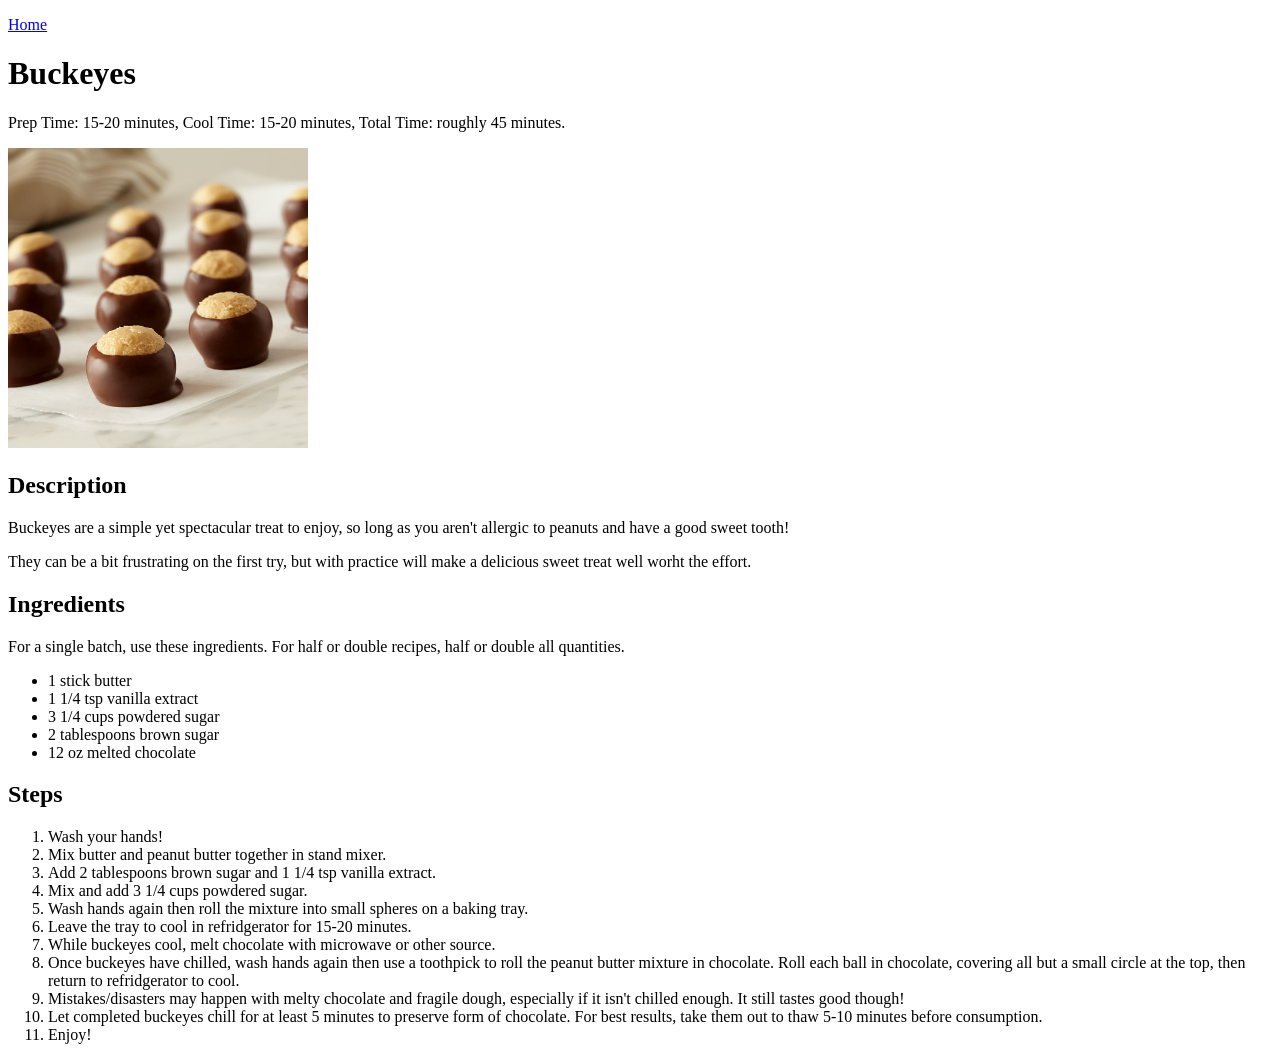
==== recipes/buckeyes.html @ fc91c94f "Actually finish first draft of odin-recipes See previous commit message (that one was an accident fr" ====
<!DOCTYPE html>
<html lang="en">
<head>
    <meta charset="UTF-8">
    <meta name="viewport" content="width=device-width, initial-scale=1.0">
    <title>Odin Recipes - Buckeyes</title>
</head>
<body>
    <p><a href="../index.html">Home</a></p>
    <h1>Buckeyes</h1>
        <p>Prep Time: 15-20 minutes, Cool Time: 15-20 minutes, Total Time: roughly 45 minutes.</p>
        <img src="../recipe-images/buckeyes-image.jpg" alt="Image of delectable chocolate peanut butter buckeyes." height="300">
        <h2>Description</h2>
            <p>Buckeyes are a simple yet spectacular treat to enjoy, so long as you aren't allergic to peanuts and have a good sweet tooth!</p>
            <p>They can be a bit frustrating on the first try, but with practice will make a delicious sweet treat well worht the effort.</p>
        <h2>Ingredients</h2>
            <p>For a single batch, use these ingredients. For half or double recipes, half or double all quantities.</p>
            <ul>
                <li>1 stick butter</li>
                <li>1 1/4 tsp vanilla extract</li>
                <li>3 1/4 cups powdered sugar</li>
                <li>2 tablespoons brown sugar</li>
                <li>12 oz melted chocolate</li>
            </ul>
        <h2>Steps</h2>
            <ol>
                <li>Wash your hands!</li>
                <li>Mix butter and peanut butter together in stand mixer.</li>
                <li>Add 2 tablespoons brown sugar and 1 1/4 tsp vanilla extract.</li>
                <li>Mix and add 3 1/4 cups powdered sugar.</li>
                <li>Wash hands again then roll the mixture into small spheres on a baking tray.</li>
                <li>Leave the tray to cool in refridgerator for 15-20 minutes.</li>
                <li>While buckeyes cool, melt chocolate with microwave or other source.</li>
                <li>Once buckeyes have chilled, wash hands again then use a toothpick to roll the peanut butter mixture in chocolate. Roll each ball in chocolate, covering all but a small circle at the top, then return to refridgerator to cool.</li>
                <li>Mistakes/disasters may happen with melty chocolate and fragile dough, especially if it isn't chilled enough. It still tastes good though!</li>
                <li>Let completed buckeyes chill for at least 5 minutes to preserve form of chocolate. For best results, take them out to thaw 5-10 minutes before consumption.</li>
                <li>Enjoy!</li>
            </ol>
</body>
</html>
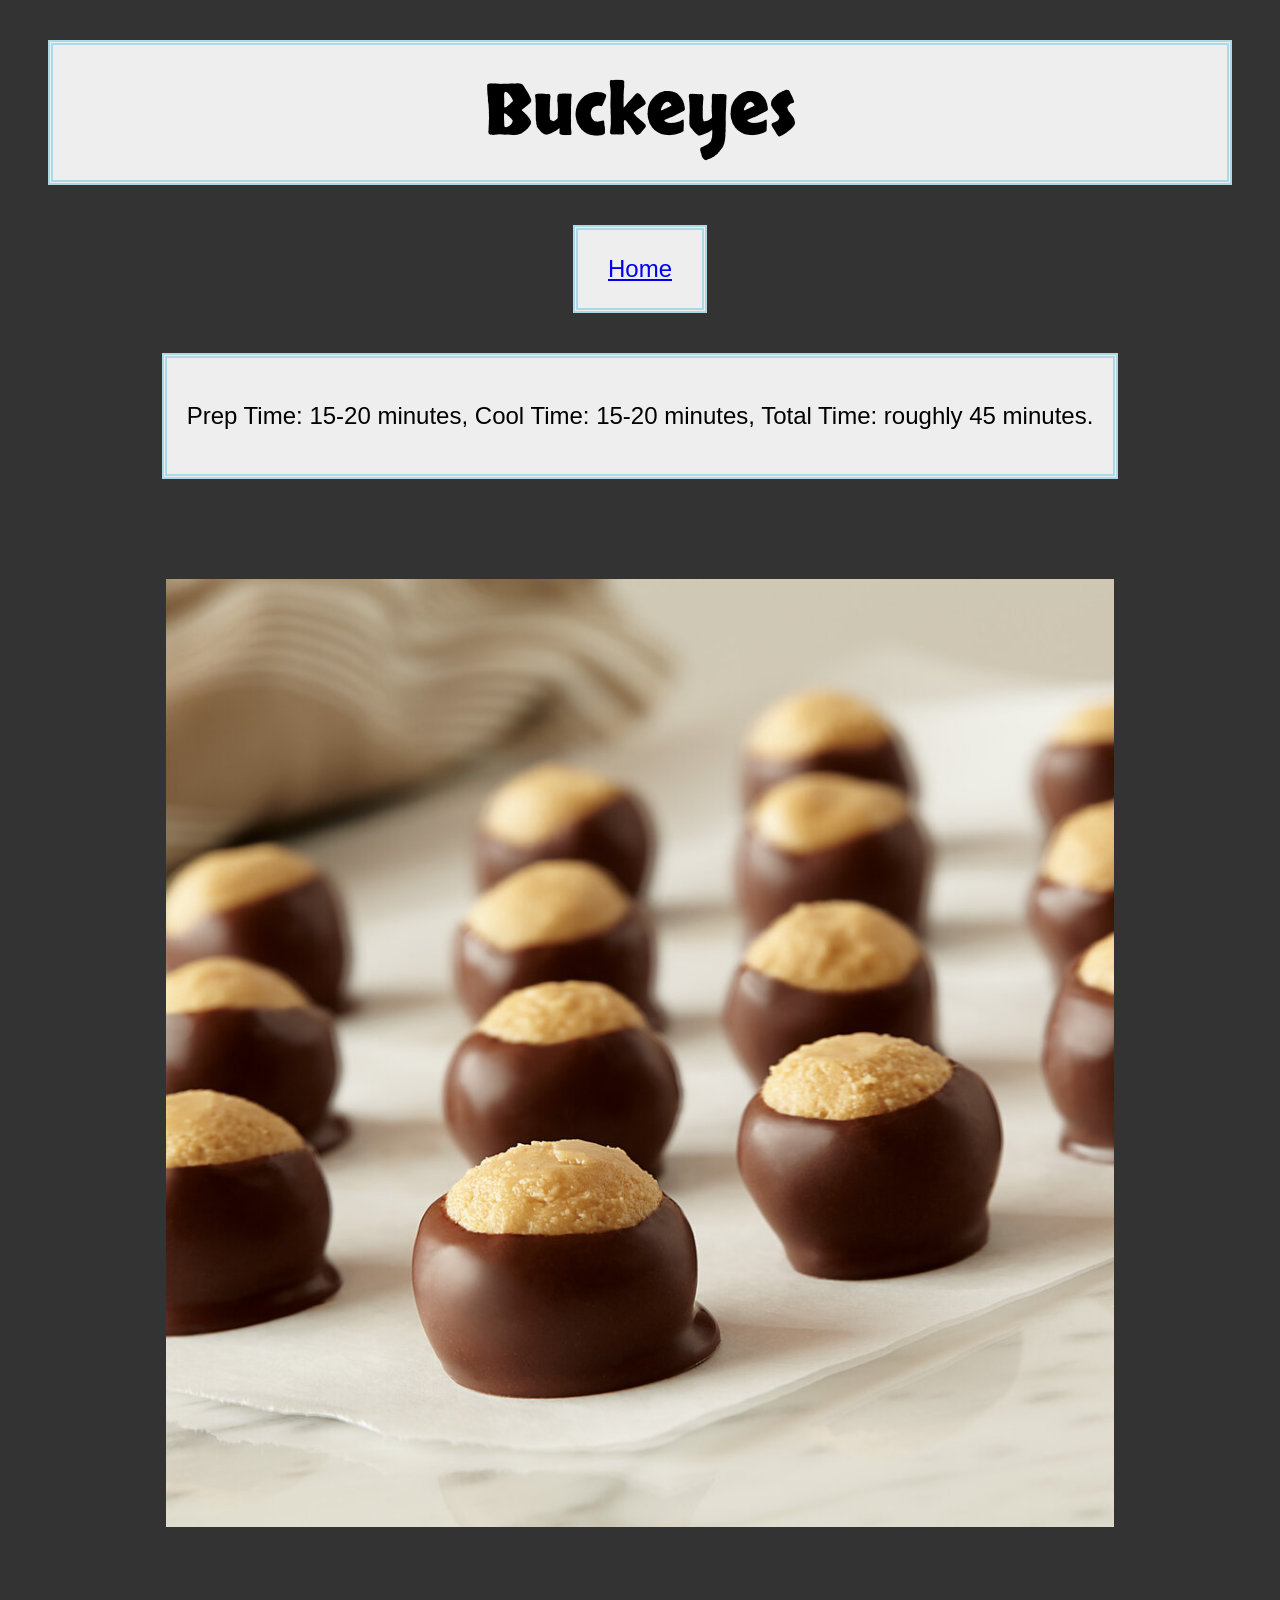
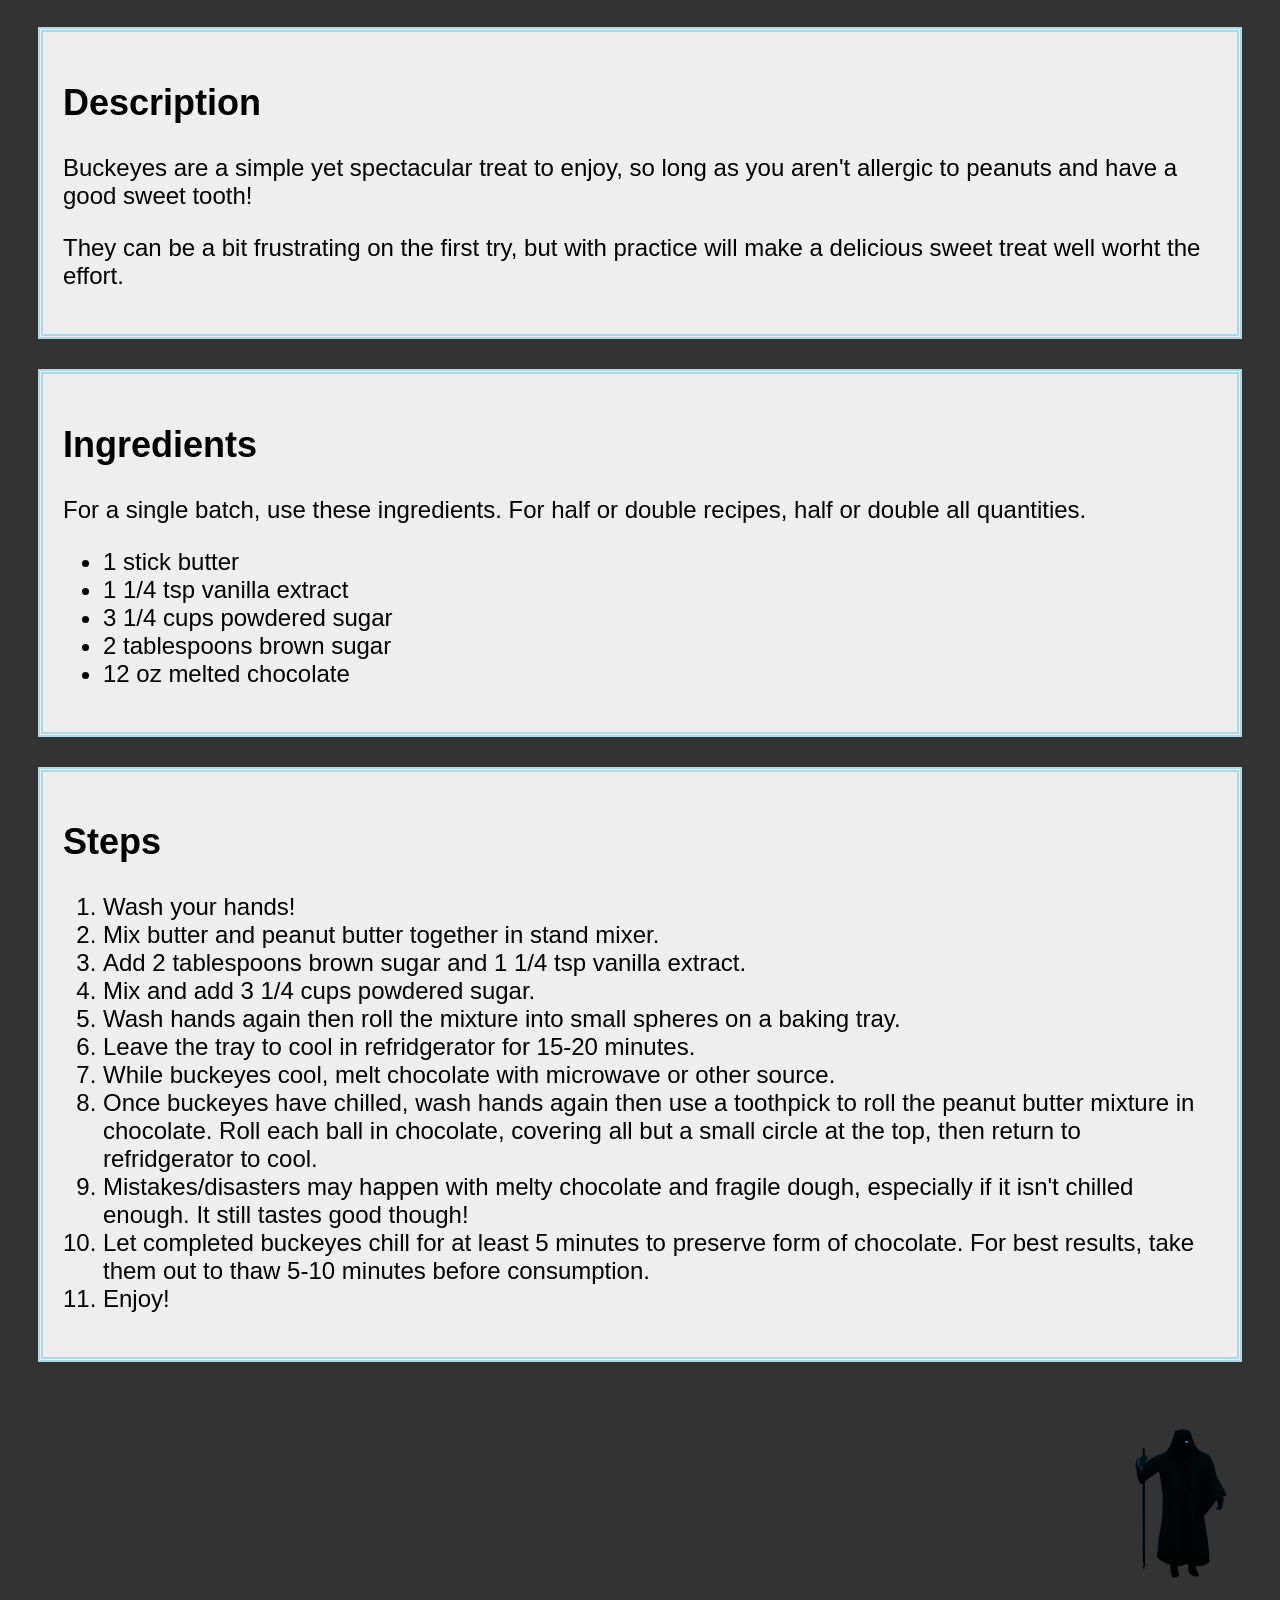
==== commit 9552ea95: "Finished first draft of odin-recipes css version Which basically meant applying basic css to the rec" ====
--- a/recipes/buckeyes.html
+++ b/recipes/buckeyes.html
@@ -4,16 +4,24 @@
     <meta charset="UTF-8">
     <meta name="viewport" content="width=device-width, initial-scale=1.0">
     <title>Odin Recipes - Buckeyes</title>
+    <link href="../style.css" rel="stylesheet">
 </head>
 <body>
-    <p><a href="../index.html">Home</a></p>
-    <h1>Buckeyes</h1>
+    <h1 class="title" id="recipe-title">Buckeyes</h1>
+    <div class="home-link">
+        <p><a href="../index.html">Home</a></p>
+    </div>
+    <div class="recipe-intro">
         <p>Prep Time: 15-20 minutes, Cool Time: 15-20 minutes, Total Time: roughly 45 minutes.</p>
-        <img src="../recipe-images/buckeyes-image.jpg" alt="Image of delectable chocolate peanut butter buckeyes." height="300">
+    </div>
+        <img class="recipe-pic" src="../recipe-images/buckeyes-image.jpg" alt="Image of delectable chocolate peanut butter buckeyes." height="300">
+    <div>
         <h2>Description</h2>
             <p>Buckeyes are a simple yet spectacular treat to enjoy, so long as you aren't allergic to peanuts and have a good sweet tooth!</p>
             <p>They can be a bit frustrating on the first try, but with practice will make a delicious sweet treat well worht the effort.</p>
-        <h2>Ingredients</h2>
+    </div>
+    <div>
+            <h2>Ingredients</h2>
             <p>For a single batch, use these ingredients. For half or double recipes, half or double all quantities.</p>
             <ul>
                 <li>1 stick butter</li>
@@ -22,6 +30,8 @@
                 <li>2 tablespoons brown sugar</li>
                 <li>12 oz melted chocolate</li>
             </ul>
+    </div>
+    <div>
         <h2>Steps</h2>
             <ol>
                 <li>Wash your hands!</li>
@@ -36,5 +46,7 @@
                 <li>Let completed buckeyes chill for at least 5 minutes to preserve form of chocolate. For best results, take them out to thaw 5-10 minutes before consumption.</li>
                 <li>Enjoy!</li>
             </ol>
+    </div>
+        <a href="../index.html"><img id="odin-corner" src="../recipe-images/other-images/valheim-odin.webp" alt="Image of Odin from Valehim in the corner." height="200"></a>
 </body>
 </html>
--- a/style.css
+++ b/style.css
@@ -0,0 +1,92 @@
+@import url('https://fonts.googleapis.com/css2?family=Google+Sans+Code:ital,wght,MONO@0,300..800,1;1,300..800,1&family=Skranji:wght@400;700&display=swap');
+
+
+body#home-page {
+  background: black;
+  font-family: 'Skranji', 'Copperplate', Verdana, Geneva, Tahoma, sans-serif;
+  color: white;
+}
+
+body {
+    background: #333333;
+    font-family: 'Copperplate', Verdana, Geneva, Tahoma, sans-serif;
+    font-size: x-large;
+}
+
+div {
+    background: #eee;
+    padding: 20px;
+    border: 5px double lightblue;
+    margin: 30px;
+    
+}
+
+.intro {
+    text-align: center;
+    font-size: xx-large;
+    margin: 100px;
+}
+
+.title {
+  padding: 20px;
+  border: 5px double lightblue;
+  margin: 40px;
+  font-size: 70px;
+  text-align: center;
+}
+
+.title#recipe-title {
+    background-color: #eee;
+    font-family: 'Skranji', 'sans-serif';
+}
+
+.recipes-list {
+    font-size: x-large;
+    margin: auto;
+    margin-top: 100px;
+    width: 75%;
+}
+
+.recipe-intro {
+    text-align: center;
+    max-width: fit-content;
+    margin: auto;
+    margin-top: 40px;
+}
+
+.recipe-item {
+    margin: 50px;
+}
+
+.recipe-pic {
+    display: block;
+    margin: auto;
+    width: 75%;
+    height: auto;
+    margin-top: 100px;
+    margin-bottom: 100px;
+}
+
+.home-link {
+  display: block;
+  font-size: x-large;
+  margin: 0px auto;
+  max-width: fit-content;
+  padding: 1px;
+  padding-left: 30px;
+  padding-right: 30px;
+}
+
+#odin-main {
+    display: block;
+    margin: auto;
+    border: 5px double lightblue;
+    width: 75%;
+    height: auto;
+}
+
+#odin-corner {
+    display: block;
+    float: right;
+    margin: 10px;
+}
